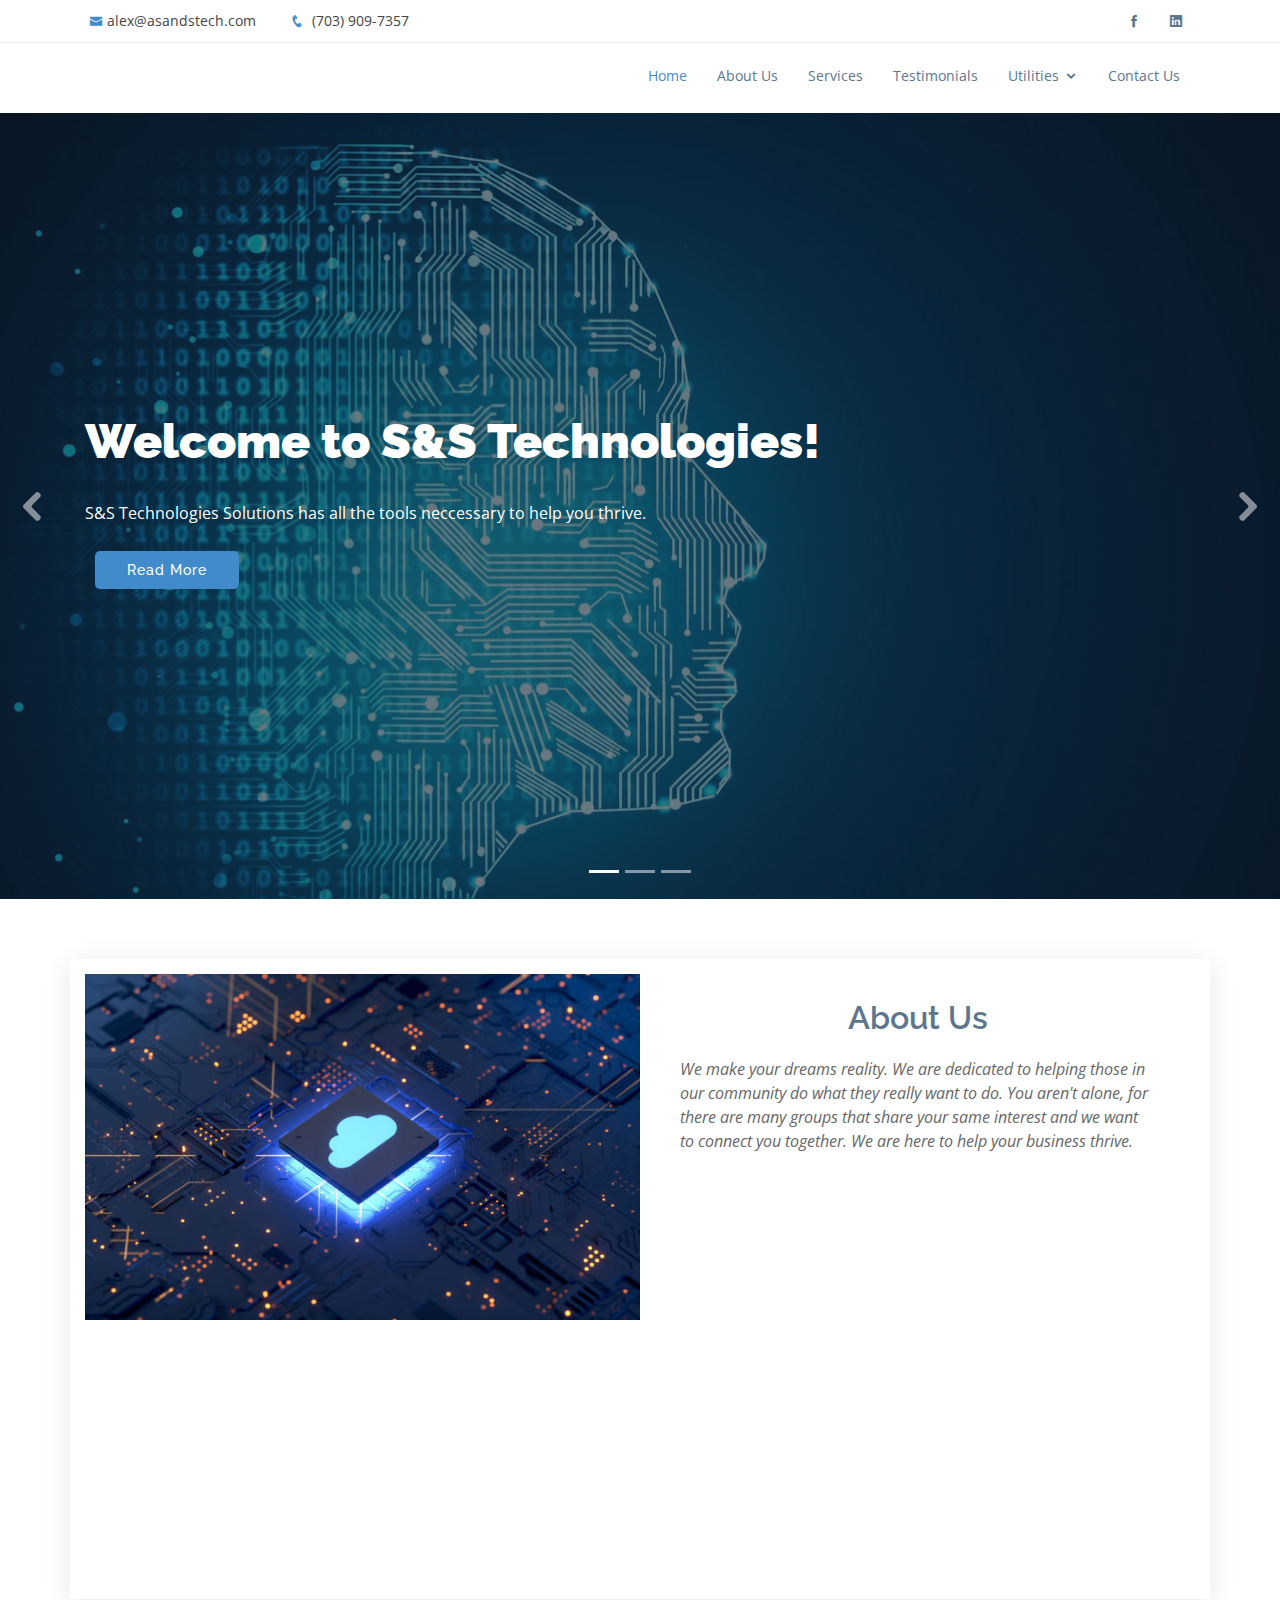
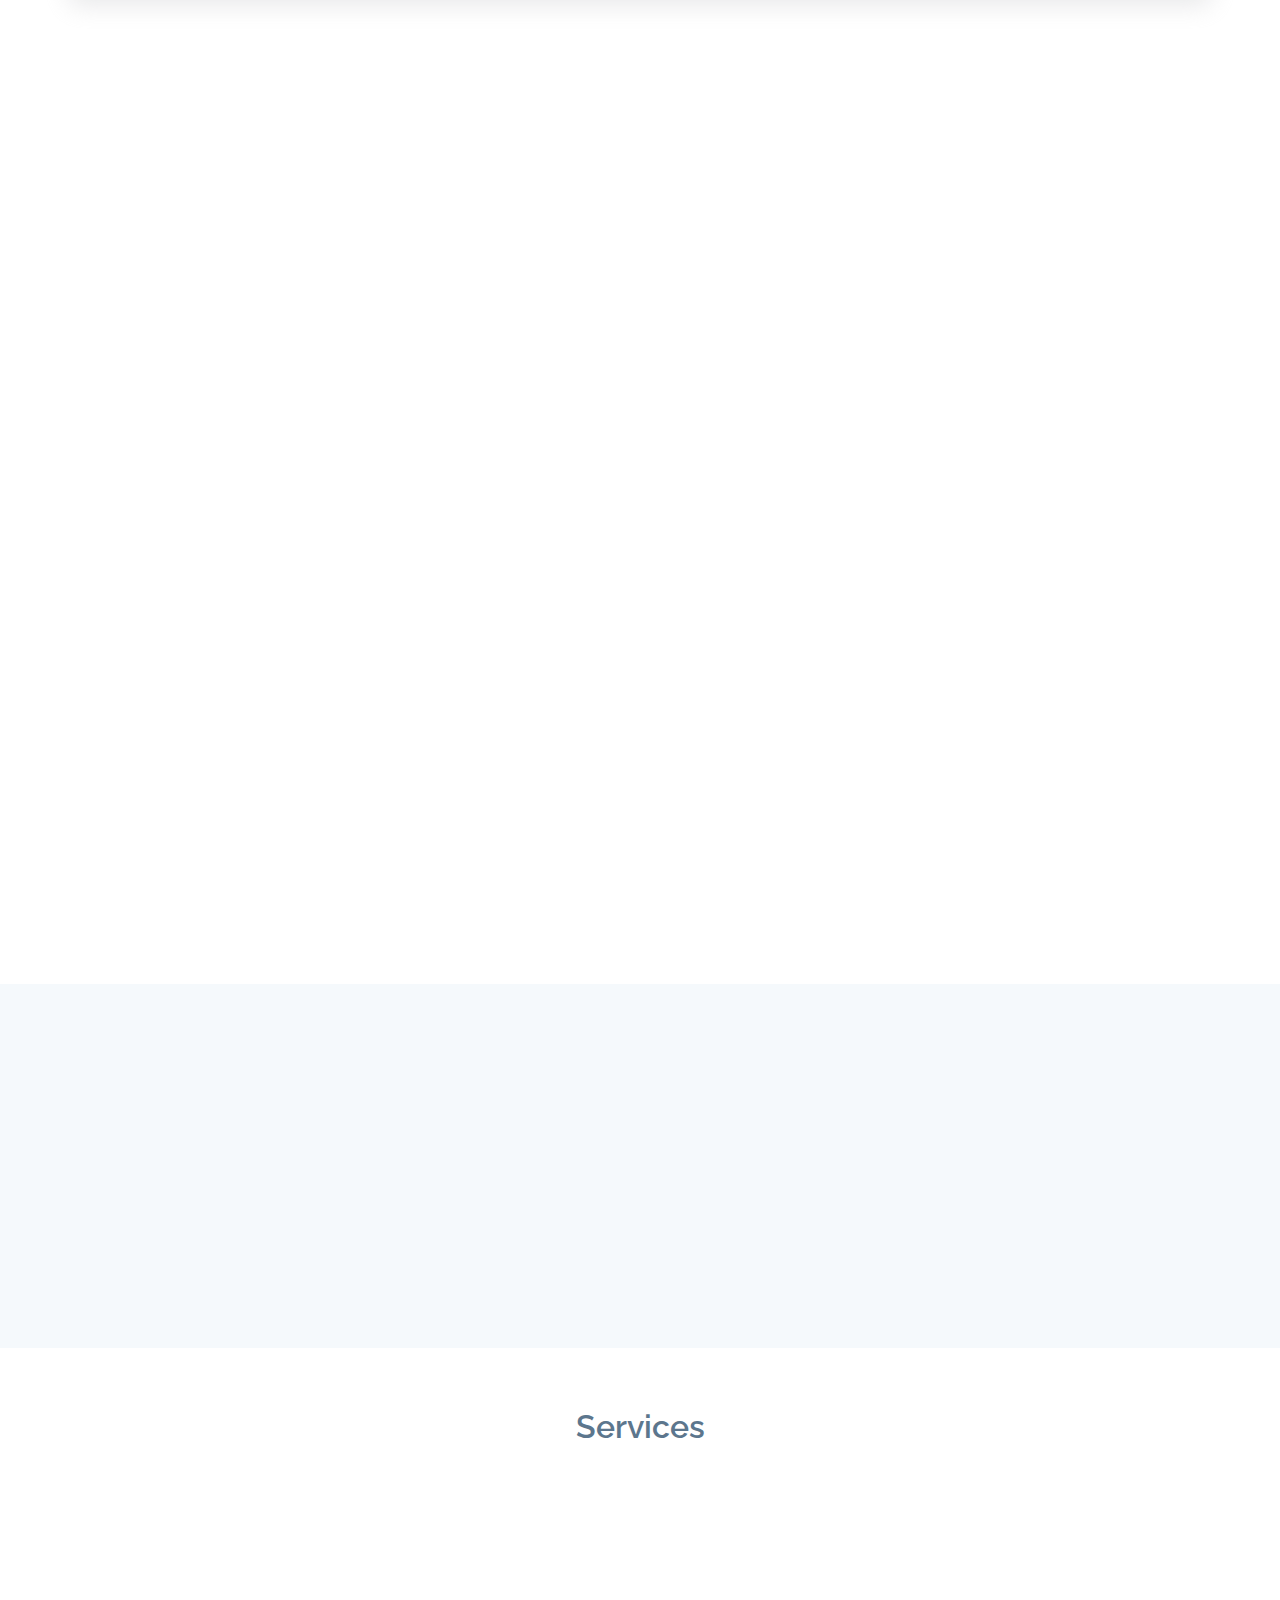
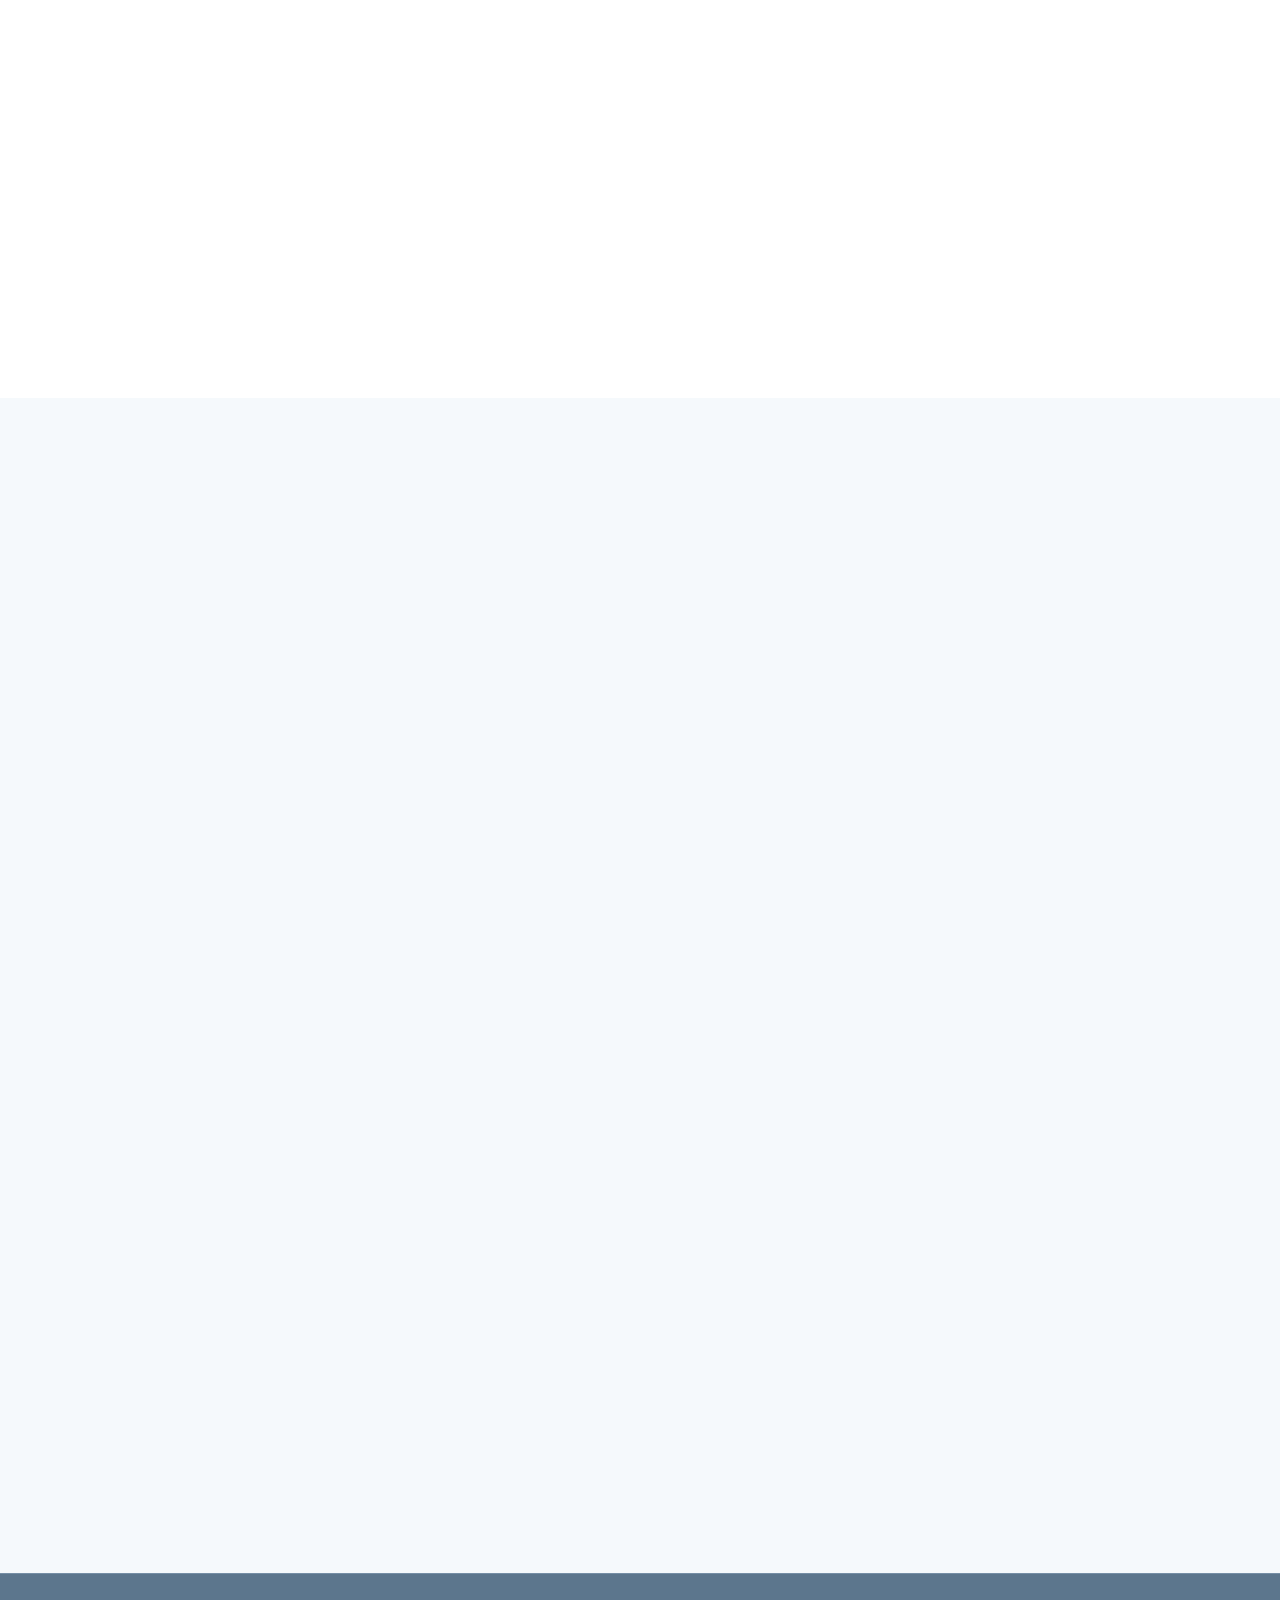
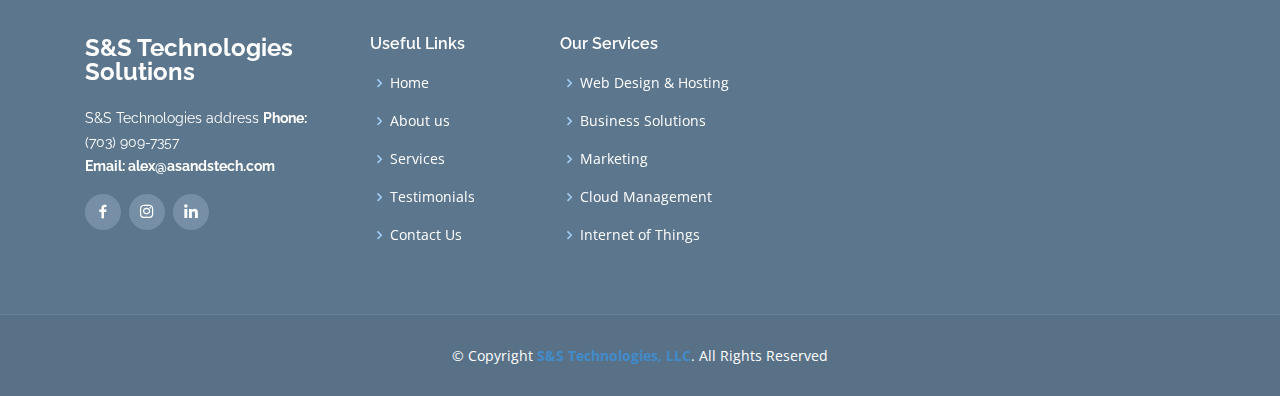
==== S&S Technologies/index.html @ 4602acc4 "update pages" ====
<!DOCTYPE html>
<html lang="en">

<head>
  <meta charset="utf-8">
  <meta content="width=device-width, initial-scale=1.0" name="viewport">


  <title> S&S Technologies </title>
  <meta content="" name="description">
  <meta content="" name="keywords">

  <!-- Favicons -->
  <link href="assets/img/favicon.png" rel="icon">
  <link href="assets/img/favicon.png" rel="apple-touch-icon">

  <!-- Google Fonts -->
  <link href="https://fonts.googleapis.com/css?family=Open+Sans:300,300i,400,400i,600,600i,700,700i|Raleway:300,300i,400,400i,600,600i,700,700i,900" rel="stylesheet">

  <!-- Vendor CSS Files -->
  <link href="assets/vendor/bootstrap/css/bootstrap.min.css" rel="stylesheet">
  <link href="assets/vendor/icofont/icofont.min.css" rel="stylesheet">
  <link href="assets/vendor/boxicons/css/boxicons.min.css" rel="stylesheet">
  <link href="assets/vendor/animate.css/animate.min.css" rel="stylesheet">
  <link href="assets/vendor/venobox/venobox.css" rel="stylesheet">
  <link href="assets/vendor/owl.carousel/assets/owl.carousel.min.css" rel="stylesheet">
  <link href="assets/vendor/aos/aos.css" rel="stylesheet">

  <!-- Main CSS File -->
  <link href="assets/css/style.css" rel="stylesheet">

  <!-- =======================================================
  * Template Name: Mamba - v2.4.1
  * Template URL: https://bootstrapmade.com/mamba-one-page-bootstrap-template-free/
  * Author: BootstrapMade.com
  * License: https://bootstrapmade.com/license/
  ======================================================== -->
</head>

<body>

  <!-- ======= Top Bar ======= -->
  <section id="topbar" class="d-none d-lg-block">
    <div class="container clearfix">
      <div class="contact-info float-left">
        <i class="icofont-envelope"></i><a href="mailto:asands24@asandstech.com">alex@asandstech.com</a>
        <i class="icofont-phone"></i> (703) 909-7357
      </div>
      <div class="social-links float-right">  
        <!-- <a href="#" class="twitter"><i class="icofont-twitter"></i></a> -->
        <a href="https://www.facebook.com/alex.sands.5/" class="facebook"><i class="icofont-facebook"></i></a>
        <!-- <a href="#" class="instagram"><i class="icofont-instagram"></i></a> -->
        <!-- <a href="#" class="skype"><i class="icofont-skype"></i></a> -->
        <a href="https://www.linkedin.com/in/alex-sands-b82174126" class="linkedin" target="_blank"><i class="icofont-linkedin"></i></i></a>
      </div>
    </div>
  </section>

  <!-- ======= Header ======= -->
  <header id="header">
    <div class="container">

      <div class="logo float-left">
        <!--<h1 class="text-light"><a href="index.html"><span>S&S Technologies</span></a></h1> -->
        <!-- Uncomment below if you prefer to use an image logo -->
         <a href="index.html"><img src="assets/img/logo.png" alt="" class="img-fluid"></a>
      </div>

      <nav class="nav-menu float-right d-none d-lg-block">
        <ul>
          <li class="active"><a href="coid-tracker.asandstech.com">Home</a></li>
          <li><a href="#about">About Us</a></li>
          <li><a href="#services">Services</a></li>
          <li><a href="#team">Testimonials</a></li>
          <li class="drop-down"><a href="">Utilities</a>
            <ul>
              <li><a href="../S&S Technologies/Pages/index.html">Coronavirus Tracker</a></li>
              <li><a href="../S&S Technologies/Pages/dropdown2.html">Traffic</a></li>
              <li><a href="#">Drop Down 3</a></li>
              <li><a href="../Documents/Resume/Resume Page/index.html" target="_blank">Resume</a></li>
            </ul>
          </li>
          <li><a href="#contact">Contact Us</a></li>
        </ul>
      </nav><!-- .nav-menu -->

    </div>
  </header><!-- End Header -->

  <!-- ======= Hero Section ======= -->
  <section id="hero">
    <div class="hero-container">
      <div id="heroCarousel" class="carousel slide carousel-fade" data-ride="carousel">

        <ol class="carousel-indicators" id="hero-carousel-indicators"></ol>

        <div class="carousel-inner" role="listbox">

          <!-- Slide 1 -->
          <div class="carousel-item active" style="background-image: url('images/background.jpg');">
            <div class="carousel-container">
              <div class="carousel-content container">
                <h2 class="animate__animated animate__fadeInDown">Welcome to <span>S&S Technologies!</span></h2>
                <p class="animate__animated animate__fadeInUp">S&S Technologies Solutions has all the tools neccessary to help you thrive.</p>
                <a href="#about" class="btn-get-started animate__animated animate__fadeInUp scrollto">Read More</a>
              </div>
            </div>
          </div>s

          <!-- Slide 2 -->
          <div class="carousel-item" style="background-image: url('images/background 2.png');">
            <div class="carousel-container">
              <div class="carousel-content container">
                <h2 class="animate__animated animate__fadeInDown">Work with us today.</h2>
                <p class="animate__animated animate__fadeInUp">S&S Technologies Solutions offer numerous amount of technologies</p>
                <a href="#about" class="btn-get-started animate__animated animate__fadeInUp scrollto">Read More</a>
              </div>
            </div>
          </div>

          <!--Slide 3 -->
          <div class="carousel-item" style="background-image: url('images/background 3.jpg');">
            <div class="carousel-container">
              <div class="carousel-content container">
                <h2 class="animate__animated animate__fadeInDown">Work with us directly</h2>
                <p class="animate__animated animate__fadeInUp">We have many experts ready to help you!</p>
                <a href="#about" class="btn-get-started animate__animated animate__fadeInUp scrollto">Read More</a>
              </div>
            </div>
          </div>

        </div>

        <a class="carousel-control-prev" href="#heroCarousel" role="button" data-slide="prev">
          <span class="carousel-control-prev-icon icofont-rounded-left" aria-hidden="true"></span>
          <span class="sr-only">Previous</span>
        </a>
        <a class="carousel-control-next" href="#heroCarousel" role="button" data-slide="next">
          <span class="carousel-control-next-icon icofont-rounded-right" aria-hidden="true"></span>
          <span class="sr-only">Next</span>
        </a>

      </div>
    </div>
  </section>
  <!-- End Hero -->

  <!-- About Us Section -->

  <main id="main">

  <section id="about" class="about">
      <div class="container">

        <div class="row no-gutters">
          <div class="col-lg-6 video-box">
            <img src="assets/img/cloud-computing.jpg" class="img-fluid" alt="">
          </div>

          <div class="col-lg-6 d-flex flex-column justify-content-center about-content">

            <div class="section-title">
              <h2>About Us</h2>
              <p>We make your dreams reality.  We are dedicated to helping those in our community do what they really want to do.  You aren't alone, for there are many groups that share your same interest and we want to connect you together. We are here to help your business thrive.</p>
            </div>

            <div class="icon-box" data-aos="fade-up" data-aos-delay="100">
              <div class="icon"><i class="bx bx-fingerprint"></i></div>
              <h4 class="title"><a href=""> Working Together</a></h4>
              <p class="description"> Anytime.  Anywhere.  We are always available to work with you to achieve your dream business.  Whether you are looking to improve your work-shop, expand your business, or just an individual looking to sell your art, there is always a way re-create your vision into our real world.  </p>
            </div>

            <div class="icon-box" data-aos="fade-up" data-aos-delay="100">
              <div class="icon"><i class="bx bx-gift"></i></div>
              <h4 class="title"><a href=""> What is your dream business? </a></h4>
              <p class="description"> There are an unlimited amount of ideas ready to be produced.  Helping others will always be our passion and we want to make sure you have all you need to succeed.  </p>
            </div>

          </div>
        </div>

      </div>

    </section><!-- End About Us Section -->

    <!-- ======= About Lists Section ======= -->
    <section class="about-lists">
      <div class="container">

        <div class="row no-gutters">

          <div class="col-lg-4 col-md-6 content-item" data-aos="fade-up">
            <section id="Web Design & Hosting">
            <span>Web Design & Hosting</span>
            <h4>Get a clean look</h4>
            <p>We'll work closely with you to deploy the best looking website for you.  Attracting many users with some personality. </p>
          </div>

          <div class="col-lg-4 col-md-6 content-item" data-aos="fade-up" data-aos-delay="100">
            <section id="Business Solutions">
            <span> Business Solutions</span>
            <h4> Keep your team connected</h4>
            <p>With Microsoft 365, keep your team well managed with communication and task lists.  Keep your team connected when working from home or anywhere! </p>
          </div>

          <div class="col-lg-4 col-md-6 content-item" data-aos="fade-up" data-aos-delay="200">
            <section id="Marketing">
            <span> Marketing </span>
            <h4> Looking to gain attraction?</h4>
            <p>Our team keeps up with the best marketing tactics to keep you and your business striving for greatness</p>
          </div>

          <div class="col-lg-4 col-md-6 content-item" data-aos="fade-up" data-aos-delay="300">
            <section id="Cloud Management">
            <span> Cloud Management</span>
            <h4>Private and secure data accessible from anywhere in the world.  </h4>
            <p>Keep your data safely secured with the ability to access it from where ever you are.  </p>
          </div>

          <div class="col-lg-4 col-md-6 content-item" data-aos="fade-up" data-aos-delay="400">
            <section id="Application Design & Publish">
            <span> Application Design & Publish</span>
            <h4>Go mobile!</h4>
            <p>Let us help you design a easy-to-use application for people to use!</p>
          </div>

          <div class="col-lg-4 col-md-6 content-item" data-aos="fade-up" data-aos-delay="500">
            <section id="Internet of Things">
            <span> Internet of Things</span>
            <h4>Trying to collect more data?</h4>
            <p>Let us install some Raspberry Pi's into your daily work and gather more accurate data to improve your business model!</p>
          </div>

        </div>

      </div>
    </section>
    <!-- End About Lists Section -->


    <!-- ======= Counts Section ======= -->
    <section class="counts section-bg">
      <div class="container">

        <div class="row">

          <div class="col-lg-3 col-md-6 text-center" data-aos="fade-up">
            <div class="count-box">
              <i class="icofont-simple-smile" style="color: #20b38e;"></i>
              <span data-toggle="counter-up">1</span>
              <p>Happy Client</p>
              <p>We're just getting started!</p>
            </div>
          </div>

          <div class="col-lg-3 col-md-6 text-center" data-aos="fade-up" data-aos-delay="200">
            <div class="count-box">
              <i class="icofont-document-folder" style="color: #c042ff;"></i>
              <span data-toggle="counter-up">1</span>
              <p>Project</p>
            </div>
          </div>

          <div class="col-lg-3 col-md-6 text-center" data-aos="fade-up" data-aos-delay="400">
            <div class="count-box">
              <i class="icofont-live-support" style="color: #46d1ff;"></i>
              <span data-toggle="counter-up">50</span>
              <p>Hours Of Support</p>
            </div>
          </div>

          <div class="col-lg-3 col-md-6 text-center" data-aos="fade-up" data-aos-delay="600">
            <div class="count-box">
              <i class="icofont-users-alt-5" style="color: #ffb459;"></i>
              <span data-toggle="counter-up">1</span>
              <p>Hard Worker</p>
            </div>
          </div>

        </div>

      </div>
    </section><!-- End Counts Section -->

    <!-- ======= Services Section ======= -->
    <section id="services" class="services">
      <div class="container">

        <div class="section-title">
          <h2>Services</h2>
        </div>

        <div class="row">
          <div class="col-lg-4 col-md-6 icon-box" data-aos="fade-up">
            <div class="icon"><i class="icofont-computer"></i></div>
            <h4 class="title"><a href="">OS Flexible</a></h4>
            <p class="description">Windows, MacOS, Linux we are ready to help in whatever environment you are looking for. </p>
          </div>
          <div class="col-lg-4 col-md-6 icon-box" data-aos="fade-up" data-aos-delay="100">
            <div class="icon"><i class="icofont-chart-bar-graph"></i></div>
            <h4 class="title"><a href="">PowerBi</a></h4>
            <p class="description">Easily navigate your data with 3rd Party support.  We can show you how!</p>
          </div>
          <div class="col-lg-4 col-md-6 icon-box" data-aos="fade-up" data-aos-delay="200">
            <div class="icon"><i class="icofont-earth"></i></div>
            <h4 class="title"><a href="">Connected</a></h4>
            <p class="description">No matter where you are we are able to help you. </p>
          </div>
          <div class="col-lg-4 col-md-6 icon-box" data-aos="fade-up" data-aos-delay="300">
            <div class="icon"><i class="icofont-image"></i></div>
            <h4 class="title"><a href="">Flexble Storage</a></h4>
            <p class="description">Looking to expand or shrink?  No worries, we can do that too.  </p>
          </div>
          <div class="col-lg-4 col-md-6 icon-box" data-aos="fade-up" data-aos-delay="400">
            <div class="icon"><i class="icofont-settings"></i></div>
            <h4 class="title"><a href="">Dynamic Scaling</a></h4>
            <p class="description">We are able to expand with you.  Upgrade at any time. </p>
          </div>
          <div class="col-lg-4 col-md-6 icon-box" data-aos="fade-up" data-aos-delay="500">
            <div class="icon"><i class="icofont-tasks-alt"></i></div>
            <h4 class="title"><a href="">On your time.</a></h4>
            <p class="description"> We work with you on your time.  No matter where or when you stay connected with our team. </p>
          </div>
        </div>

      </div>
    </section><!-- End Services Section -->


    

    <!-- ======= Our Portfolio Section ======= -->
    <section id="portfolio" class="portfolio section-bg">
      <div class="container" data-aos="fade-up" data-aos-delay="100">

        <div class="section-title">
          <h2>Testimonials</h2>
          <p>“I recently hired S&S Technologies to re-design and deploy a new website for my small company.  Alex, the owner, was very responsive to our initial needs, and at my request, was extremely creative and in providing us with innovative designs.  The whole process from design to deployment was very professional, timely, and personal.  The end result is a site that exceeded all of our expectations and has already become a key tool in our business operations.  S&S Technologies continues to provide hosting services for our site and is now part of our preferred IT vendor list.  We will definitely use them for many more of our IT needs moving forward.  I highly recommend S&S Technologies as a trusted partner.”</p> <br>

          <p> -Scott Mitchell, CEO, <a href="https://weavailsolutions.com"> Avail Solutions, LLC </a></p>
        </div>
       

    <!-- ======= Contact Section ======= -->
    <section id="contact" class="contact">
      <div class="container">

        <div class="section-title">
          <h2>Contact</h2>
        </div>

        <div class="row">

          <div class="col-lg-6 d-flex align-items-stretch" data-aos="fade-up">
            <div class="info-box">
              <i class="bx bx-map"></i>
              <h3>What regions do you support?</h3>
              <p>S&S Technologies is able to support any commercial business located in the United States of America.  Keep up with us to find out when we go Global!</p>
            </div>
          </div>

          <div class="col-lg-3 d-flex align-items-stretch" data-aos="fade-up" data-aos-delay="100">
            <div class="info-box">
              <i class="bx bx-envelope"></i>
              <h3>Email Us</h3>
              <p>alex@asandstech.com</p>
            </div>
          </div>

          <div class="col-lg-3 d-flex align-items-stretch" data-aos="fade-up" data-aos-delay="200">
            <div class="info-box ">
              <i class="bx bx-phone-call"></i>
              <h3>Call Us</h3>
              <p>(703) 909-7357</p>
            </div>
          </div>
          <div>
            <div class="info-box">
              <!-- <p>Set an appointment with us to get started!</p> 
              <iframe src="https://calendar.google.com/calendar/embed?src=c_lrsbhj4f7erslknop1i1puj4v0%40group.calendar.google.com&ctz=America%2FNew_York" style="border: 0" width="800" height="600" frameborder="0" scrolling="no"></iframe> -->
              
            </div>

          </div>

          <!-- Forms -->

          <div class="col-lg-12" data-aos="fade-up" data-aos-delay="300">
            <form action="forms/contact.php" method="post" role="form" class="php-email-form" data-netlify="true">
              <div class="form-row">
                <div class="col-lg-6 form-group">
                  <input type="text" name="name" class="form-control" id="name" placeholder="Your Name" data-rule="minlen:4" data-msg="Please enter at least 4 chars" />
                  <div class="validate"></div>
                </div>
                <div class="col-lg-6 form-group">
                  <input type="email" class="form-control" name="email" id="email" placeholder="Your Email" data-rule="email" data-msg="Please enter a valid email" />
                  <div class="validate"></div>
                </div>
              </div>
              <div class="form-group">
                <input type="text" class="form-control" name="subject" id="subject" placeholder="Subject" data-rule="minlen:4" data-msg="Please enter at least 8 chars of subject" />
                <div class="validate"></div>
              </div>
              <div class="form-group">
                <textarea class="form-control" name="message" rows="5" data-rule="required" data-msg="Please write something for us" placeholder="Message"></textarea>
                <div class="validate"></div>
              </div>
              <div class="mb-3">
                <div class="loading">Loading</div>
                <div class="error-message"></div>
                <div class="sent-message">Your message has been sent. Thank you!</div>
              </div>
              <div class="text-center"><button type="submit">Send Message</button></div>
            </form>
          </div>

        </div>

      </div>
    </section>

    <!-- End Contact Section -->

    <!-- End Forms --> 

  </main>

  <!-- End #main -->

  <!-- ======= Footer ======= -->
  <footer id="footer">
    <div class="footer-top">
      <div class="container">
        <div class="row">

          <div class="col-lg-3 col-md-6 footer-info">
            <h3> S&S Technologies Solutions</h3>
            <p>
              S&S Technologies address
              <strong>Phone:</strong> (703) 909-7357<br>
              <strong>Email: alex@asandstech.com</strong> <br>
            </p>
            <div class="social-links mt-3">
              <!-- <a href="#" class="twitter"><i class="bx bxl-twitter"></i></a> -->
              <a href="https://www.facebook.com/alex.sands.5/" class="facebook"><i class="bx bxl-facebook"></i></a>
              <a href="#" class="instagram"><i class="bx bxl-instagram"></i></a>
              <!-- <a href="#" class="google-plus"><i class="bx bxl-skype"></i></a> -->
              <a href="#" class="linkedin"><i class="bx bxl-linkedin"></i></a>
            </div>
          </div>

          <div class="col-lg-2 col-md-6 footer-links">
            <h4>Useful Links</h4>
            <ul>
              <li><i class="bx bx-chevron-right"></i> <a href="#home">Home</a></li>
              <li><i class="bx bx-chevron-right"></i> <a href="#about us">About us</a></li>
              <li><i class="bx bx-chevron-right"></i> <a href="#services">Services</a></li>
              <li><i class="bx bx-chevron-right"></i> <a href="#testimonials">Testimonials</a></li>
              <li><i class="bx bx-chevron-right"></i> <a href="#contact us">Contact Us</a></li>
            </ul>
          </div>

          <div class="col-lg-3 col-md-6 footer-links">
            <h4>Our Services</h4>
            <ul>
              <li><i class="bx bx-chevron-right"></i> <a href="#Web Design">Web Design & Hosting</a></li>
              <li><i class="bx bx-chevron-right"></i> <a href="#Business">Business Solutions</a></li>
              <li><i class="bx bx-chevron-right"></i> <a href="#Marketing">Marketing</a></li>
              <li><i class="bx bx-chevron-right"></i> <a href="#Cloud">Cloud Management</a></li>
              <li><i class="bx bx-chevron-right"></i> <a href="#Internet">Internet of Things</a></li>
            </ul>
          </div>

          <!-- <div class="col-lg-4 col-md-6 footer-newsletter">
            <h4>Our Newsletter</h4>
            <p>Subscribe to local announcements that will be emailed</p>
            <form action="" method="post">
              <input type="email" name="email"><input type="submit" value="Subscribe">
            </form>
 -->
          </div>

        </div>
      </div>
    </div>

    <div class="container">
      <div class="copyright">
        &copy; Copyright <strong><span><a href="https://open.spotify.com/playlist/5PC6mVz3iZDR6kAIjf9p9o?si=C2KlY56NSYKfh4l_VwX_0w">S&S Technologies, LLC</a></strong></span>. All Rights Reserved 
      </div>

      </div>
    </div>
  </footer><!-- End Footer -->

  <a href="#" class="back-to-top"><i class="icofont-simple-up"></i></a>

  <!-- Vendor JS Files -->
  <script src="assets/vendor/jquery/jquery.min.js"></script>
  <script src="assets/vendor/bootstrap/js/bootstrap.bundle.min.js"></script>
  <script src="assets/vendor/jquery.easing/jquery.easing.min.js"></script>
  <script src="assets/vendor/jquery-sticky/jquery.sticky.js"></script>
  <script src="assets/vendor/venobox/venobox.min.js"></script>
  <script src="assets/vendor/waypoints/jquery.waypoints.min.js"></script>
  <script src="assets/vendor/counterup/counterup.min.js"></script>
  <script src="assets/vendor/owl.carousel/owl.carousel.min.js"></script>
  <script src="assets/vendor/isotope-layout/isotope.pkgd.min.js"></script>
  <script src="assets/vendor/aos/aos.js"></script>

  <!-- Template Main JS File -->
  <script src="assets/js/main.js"></script>

</body>

</html>
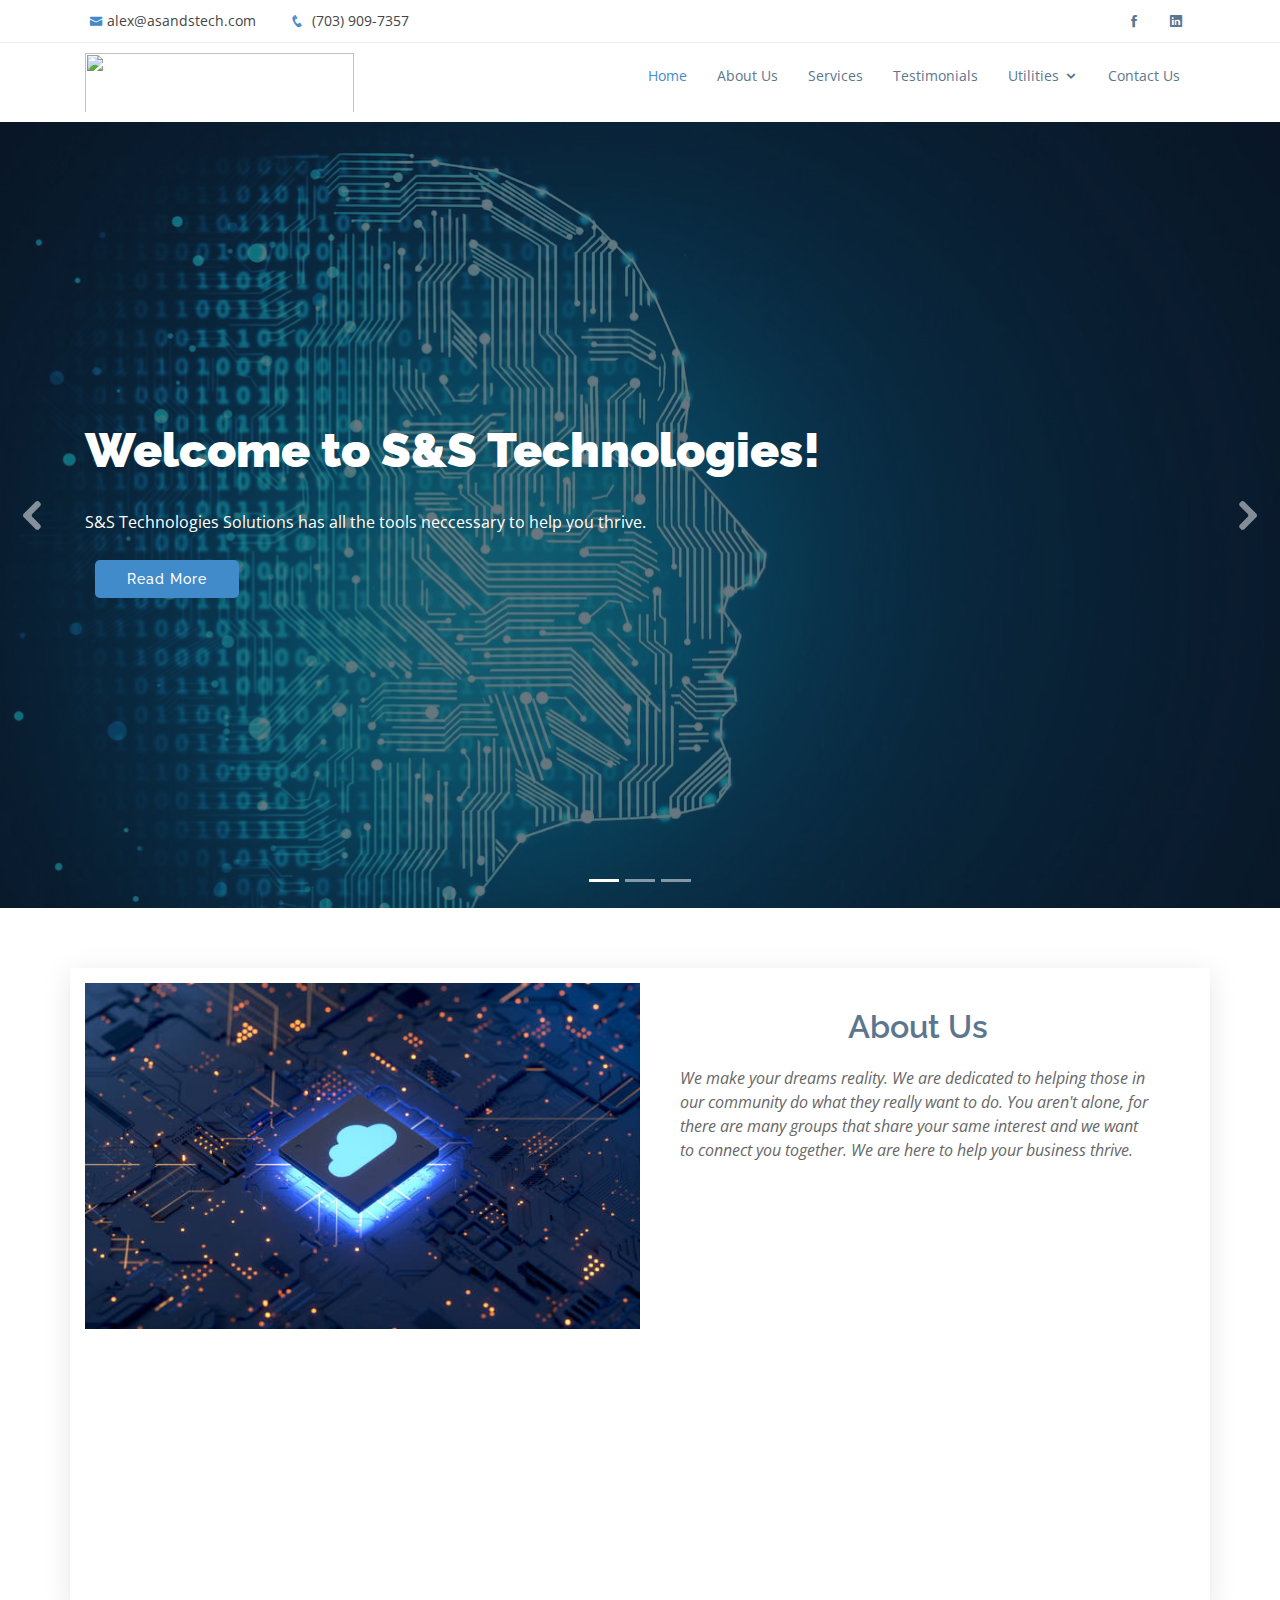
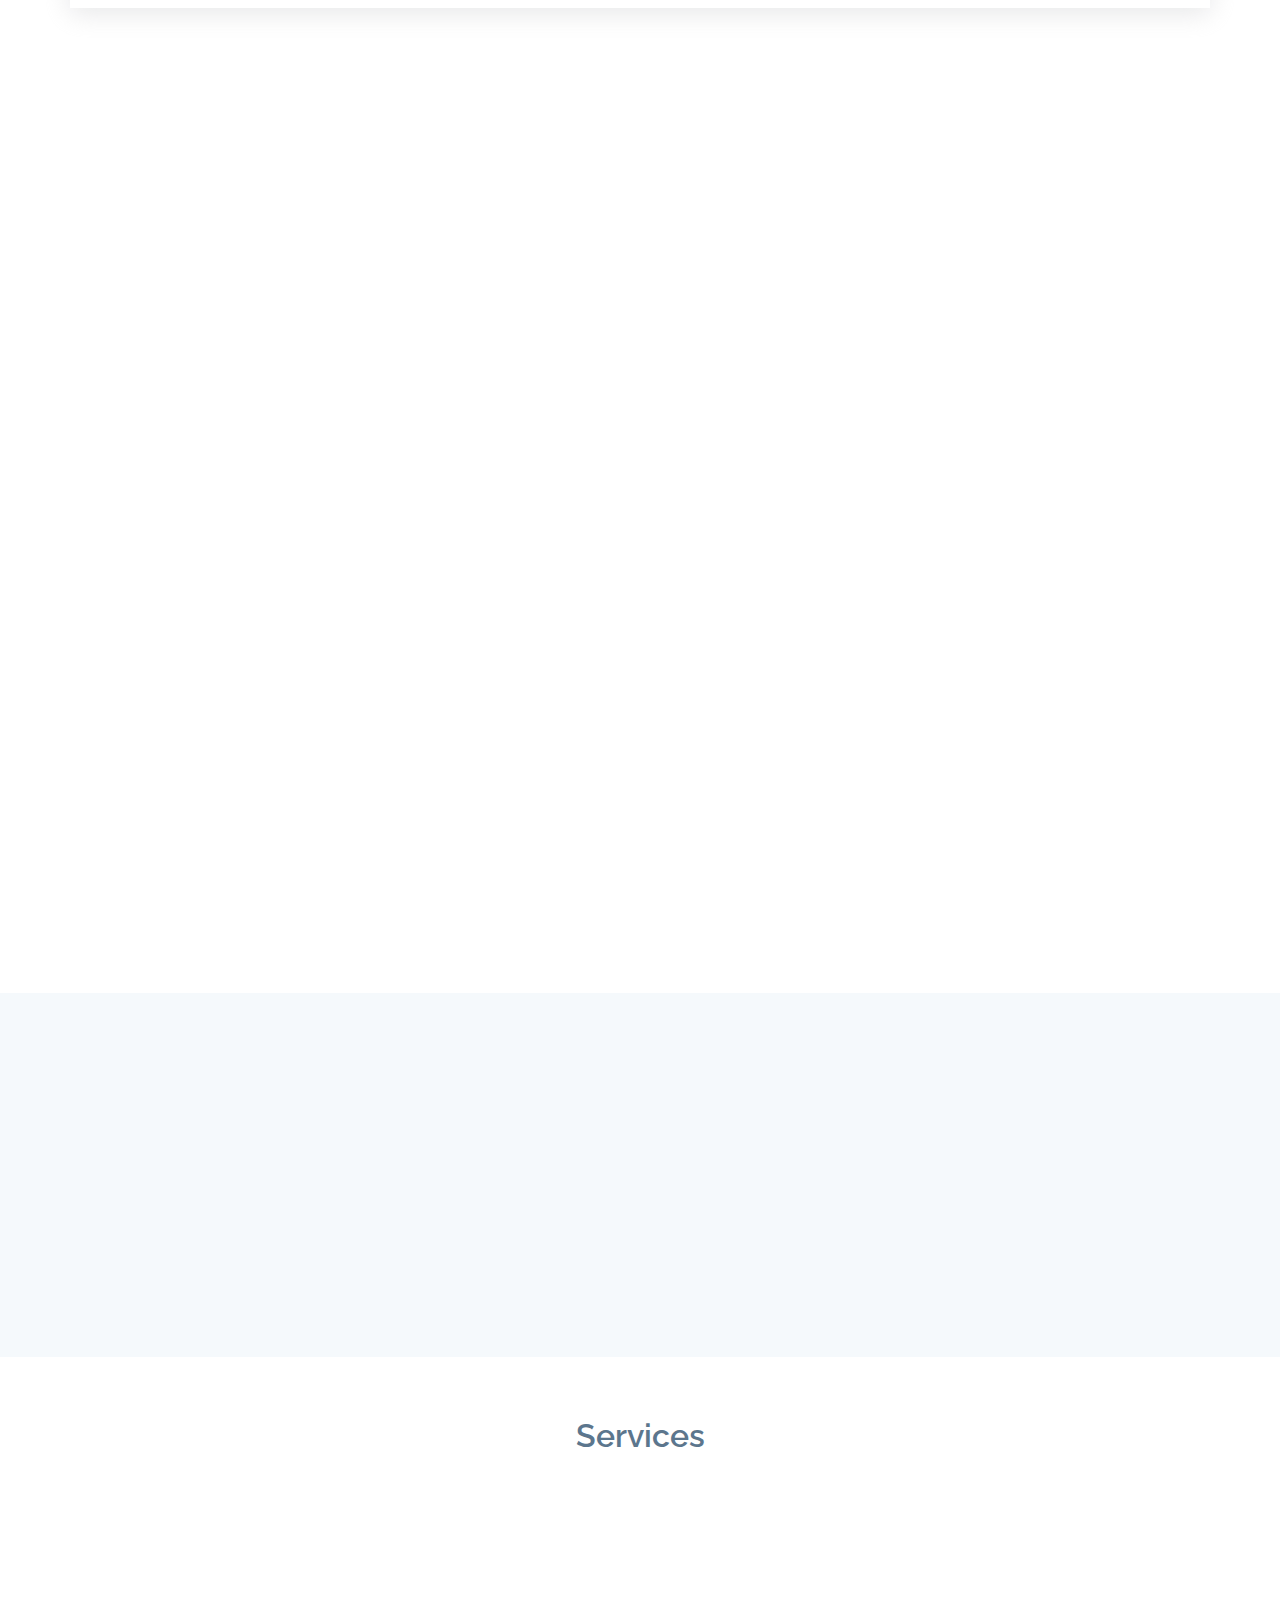
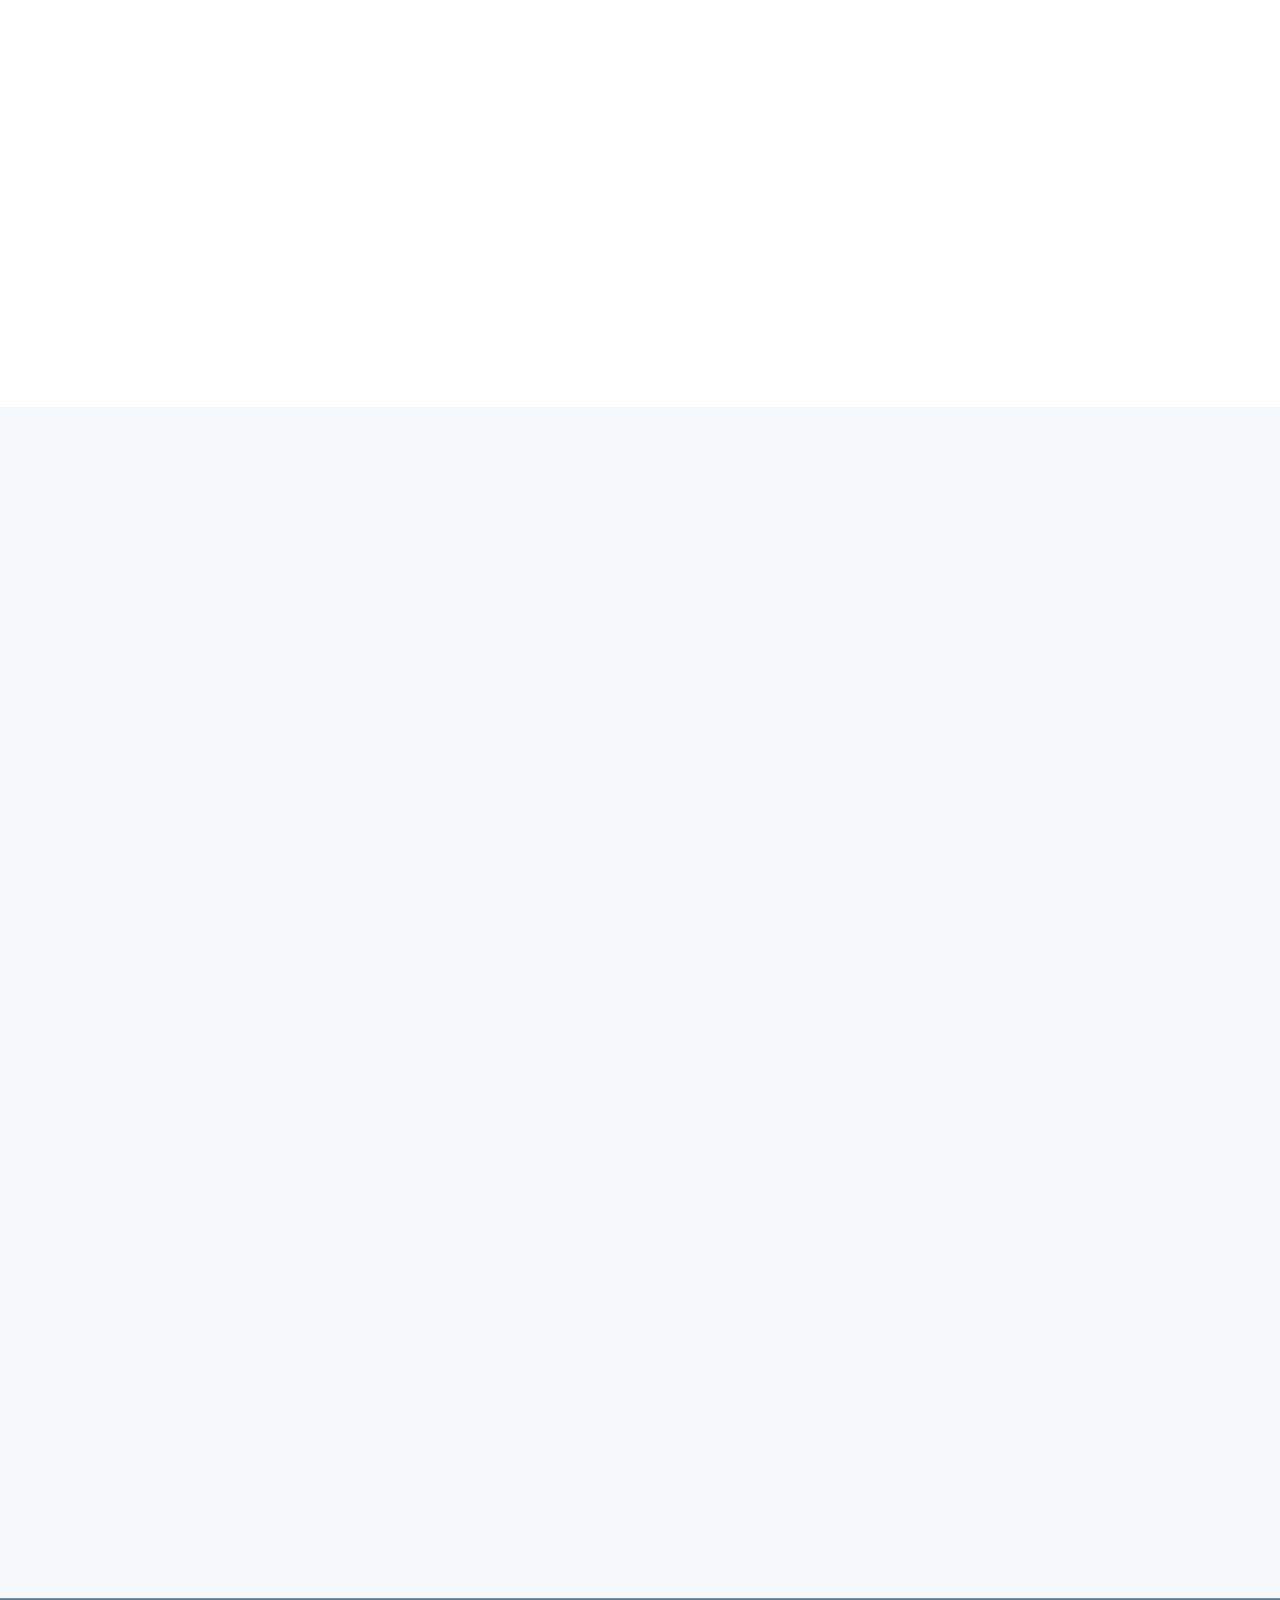
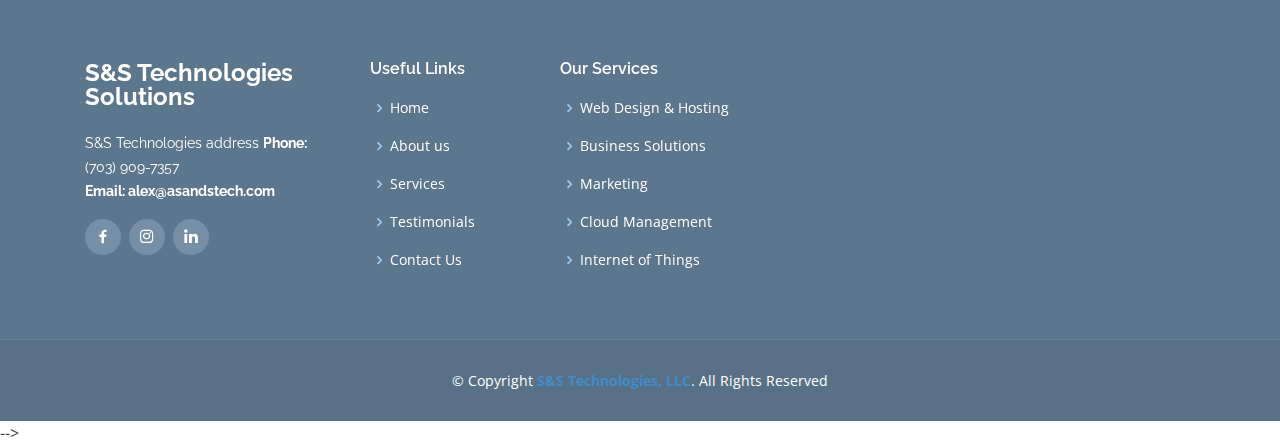
==== commit 78216df9: "Merge 07174b7ecf7df66aca296ed63345c6536b37cd53 into b63d5c1be3765a6da5394aafc34c24f64af98b3a" ====
--- a/S&S Technologies/index.html
+++ b/S&S Technologies/index.html
@@ -1,4 +1,4 @@
-<!DOCTYPE html>
+<!-- <!DOCTYPE html>
 <html lang="en">
 
 <head>
@@ -63,19 +63,19 @@
       <div class="logo float-left">
         <!--<h1 class="text-light"><a href="index.html"><span>S&S Technologies</span></a></h1> -->
         <!-- Uncomment below if you prefer to use an image logo -->
-         <a href="index.html"><img src="assets/img/logo.png" alt="" class="img-fluid"></a>
+         <a href="https://asandstech.com"><img src="assets/img/logo.png" alt="" class="img-fluid"></a>
       </div>
 
       <nav class="nav-menu float-right d-none d-lg-block">
         <ul>
-          <li class="active"><a href="coid-tracker.asandstech.com">Home</a></li>
+          <li class="active"><a href="index.html">Home</a></li>
           <li><a href="#about">About Us</a></li>
           <li><a href="#services">Services</a></li>
-          <li><a href="#team">Testimonials</a></li>
+          <li><a href="#portfolio">Testimonials</a></li>
           <li class="drop-down"><a href="">Utilities</a>
             <ul>
-              <li><a href="../S&S Technologies/Pages/index.html">Coronavirus Tracker</a></li>
-              <li><a href="../S&S Technologies/Pages/dropdown2.html">Traffic</a></li>
+              <li><a href="https://covid-tracker.asandstech.com">Coronavirus Tracker</a></li>
+              <li><a href="https://pages2.asandstech.com">Traffic</a></li>
               <li><a href="#">Drop Down 3</a></li>
               <li><a href="../Documents/Resume/Resume Page/index.html" target="_blank">Resume</a></li>
             </ul>
@@ -247,8 +247,8 @@
           <div class="col-lg-3 col-md-6 text-center" data-aos="fade-up">
             <div class="count-box">
               <i class="icofont-simple-smile" style="color: #20b38e;"></i>
-              <span data-toggle="counter-up">1</span>
-              <p>Happy Client</p>
+              <span data-toggle="counter-up">3</span>
+              <p>Happy Clients</p>
               <p>We're just getting started!</p>
             </div>
           </div>
@@ -256,15 +256,15 @@
           <div class="col-lg-3 col-md-6 text-center" data-aos="fade-up" data-aos-delay="200">
             <div class="count-box">
               <i class="icofont-document-folder" style="color: #c042ff;"></i>
-              <span data-toggle="counter-up">1</span>
-              <p>Project</p>
+              <span data-toggle="counter-up">2</span>
+              <p>Projects</p>
             </div>
           </div>
 
           <div class="col-lg-3 col-md-6 text-center" data-aos="fade-up" data-aos-delay="400">
             <div class="count-box">
               <i class="icofont-live-support" style="color: #46d1ff;"></i>
-              <span data-toggle="counter-up">50</span>
+              <span data-toggle="counter-up">60</span>
               <p>Hours Of Support</p>
             </div>
           </div>
@@ -273,7 +273,7 @@
             <div class="count-box">
               <i class="icofont-users-alt-5" style="color: #ffb459;"></i>
               <span data-toggle="counter-up">1</span>
-              <p>Hard Worker</p>
+              <p>Team</p>
             </div>
           </div>
 
@@ -512,4 +512,4 @@
 
 </body>
 
-</html>+</html> -->
